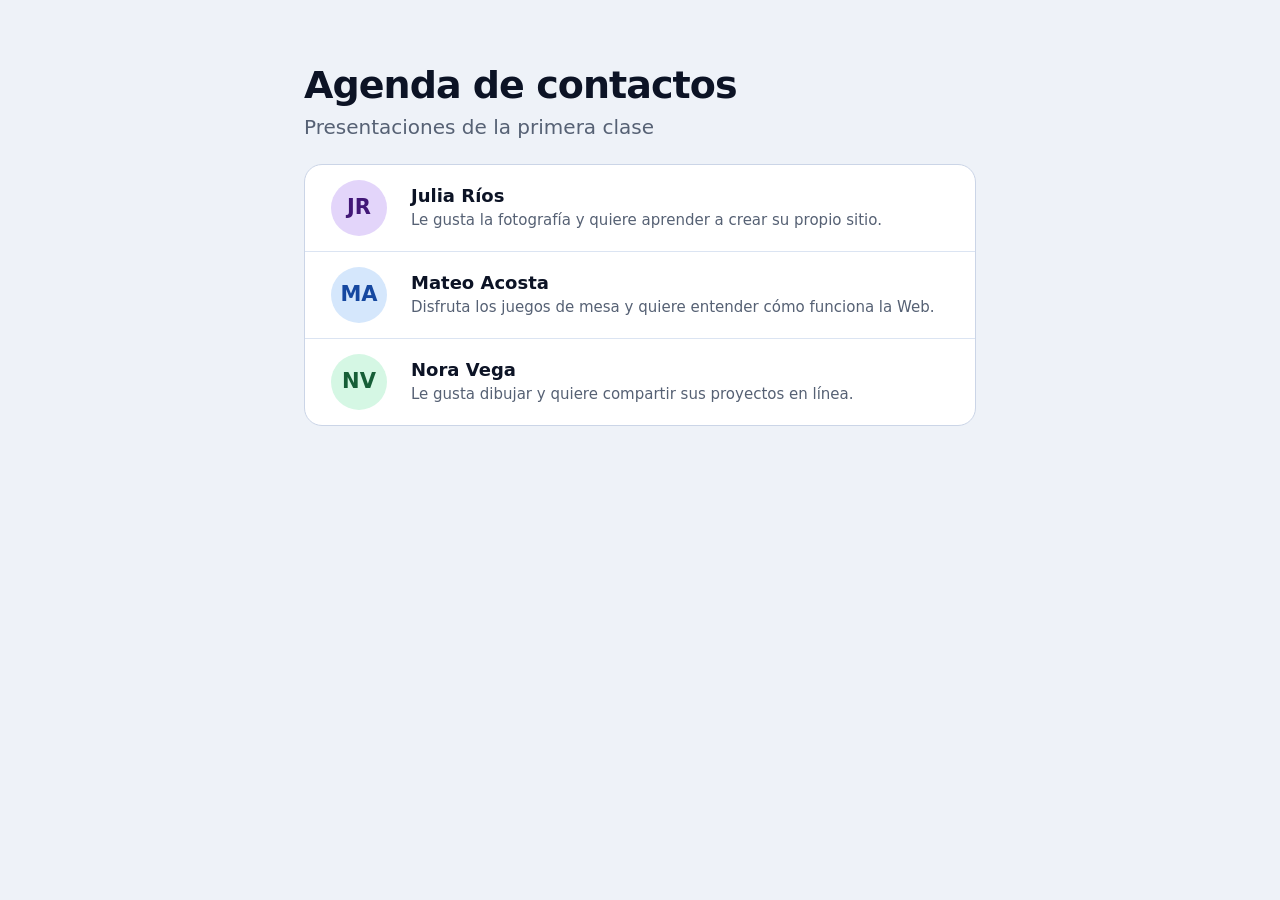
==== agenda-contactos/index.html @ ca7b8e85 "Prepara el ejercicio de la agenda de contactos" ====
<!DOCTYPE html>
<html lang="es">
<head>
    <meta charset="UTF-8">
    <meta name="viewport" content="width=device-width, initial-scale=1.0">
    <title>Agenda de contactos</title>
    <link rel="stylesheet" href="estilos.css">
</head>
<body>
    <main class="agenda">
        <header class="encabezado">
            <h1>Agenda de contactos</h1>
            <p>Presentaciones de la primera clase</p>
        </header>

        <ul class="lista-contactos" role="list">
            <li class="contacto">
                <span class="avatar" aria-hidden="true">JR</span>
                <div class="datos">
                    <h2>Julia Ríos</h2>
                    <p>Le gusta la fotografía y quiere aprender a crear su propio sitio.</p>
                </div>
            </li>
            <li class="contacto">
                <span class="avatar avatar-azul" aria-hidden="true">MA</span>
                <div class="datos">
                    <h2>Mateo Acosta</h2>
                    <p>Disfruta los juegos de mesa y quiere entender cómo funciona la Web.</p>
                </div>
            </li>
            <li class="contacto">
                <span class="avatar avatar-verde" aria-hidden="true">NV</span>
                <div class="datos">
                    <h2>Nora Vega</h2>
                    <p>Le gusta dibujar y quiere compartir sus proyectos en línea.</p>
                </div>
            </li>
        </ul>
    </main>
</body>
</html>
---- agenda-contactos/estilos.css ----
body {
    margin: 0;
    background-color: #eef2f8;
    color: #0c1325;
    font-family: Inter, system-ui, sans-serif;
    line-height: 1.5;
}

.agenda {
    max-width: 672px;
    margin: 0 auto;
    padding: 64px 20px;
}

.encabezado {
    margin-bottom: 22px;
}

.encabezado h1 {
    margin: 0 0 4px;
    font-size: 38px;
    line-height: 1.15;
    letter-spacing: -0.025em;
}

.encabezado p {
    margin: 0;
    color: #566174;
    font-size: 20px;
}

.lista-contactos {
    display: flex;
    flex-direction: column;
    margin: 0;
    padding: 0;
    list-style: none;
    background-color: #fff;
    border: 1px solid #cbd5e7;
    border-radius: 18px;
}

.contacto {
    display: flex;
    align-items: center;
    gap: 24px;
    padding: 15px 26px;
}

.contacto + .contacto {
    border-top: 1px solid #dbe4f2;
}

.avatar {
    display: flex;
    justify-content: center;
    align-items: center;
    flex-shrink: 0;
    width: 56px;
    height: 56px;
    border-radius: 50%;
    object-fit: cover;
    background-color: #e3d5fa;
    color: #421777;
    font-size: 21px;
    font-weight: 700;
}

.avatar-azul {
    background-color: #d5e7fc;
    color: #1648a0;
}

.avatar-verde {
    background-color: #d5f7e4;
    color: #165e37;
}

.datos {
    min-width: 0;
    overflow-wrap: anywhere;
}

.datos h2 {
    margin: 0;
    font-size: 18px;
    font-weight: 700;
    line-height: 1.3;
}

.datos p {
    margin: 2px 0 0;
    color: #566174;
    font-size: 15px;
    line-height: 1.4;
}

@media (max-width: 520px) {
    .agenda {
        padding: 36px 16px;
    }

    .encabezado h1 {
        font-size: 30px;
    }

    .encabezado p {
        font-size: 17px;
    }

    .contacto {
        gap: 14px;
        padding: 14px 16px;
    }

    .avatar {
        width: 48px;
        height: 48px;
        font-size: 18px;
    }

    .datos h2 {
        font-size: 16px;
    }
}
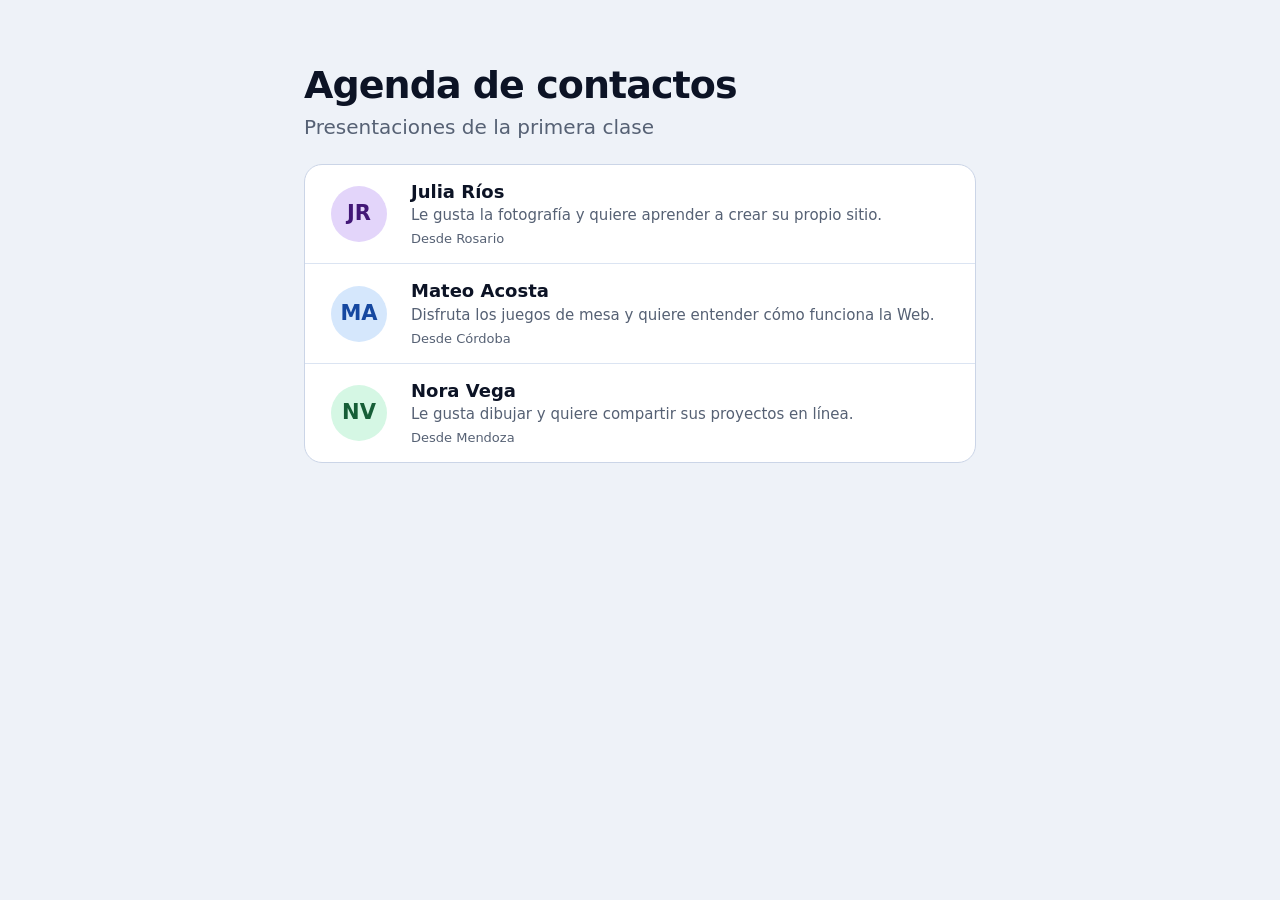
==== commit d7c94357: "Agrega la ciudad y el desafío individual a la agenda" ====
--- a/agenda-contactos/index.html
+++ b/agenda-contactos/index.html
@@ -19,6 +19,7 @@
                 <div class="datos">
                     <h2>Julia Ríos</h2>
                     <p>Le gusta la fotografía y quiere aprender a crear su propio sitio.</p>
+                    <p class="ciudad">Desde Rosario</p>
                 </div>
             </li>
             <li class="contacto">
@@ -26,6 +27,7 @@
                 <div class="datos">
                     <h2>Mateo Acosta</h2>
                     <p>Disfruta los juegos de mesa y quiere entender cómo funciona la Web.</p>
+                    <p class="ciudad">Desde Córdoba</p>
                 </div>
             </li>
             <li class="contacto">
@@ -33,6 +35,7 @@
                 <div class="datos">
                     <h2>Nora Vega</h2>
                     <p>Le gusta dibujar y quiere compartir sus proyectos en línea.</p>
+                    <p class="ciudad">Desde Mendoza</p>
                 </div>
             </li>
         </ul>
--- a/agenda-contactos/estilos.css
+++ b/agenda-contactos/estilos.css
@@ -95,6 +95,11 @@
     line-height: 1.4;
 }
 
+.datos .ciudad {
+    margin-top: 4px;
+    font-size: 13px;
+}
+
 @media (max-width: 520px) {
     .agenda {
         padding: 36px 16px;
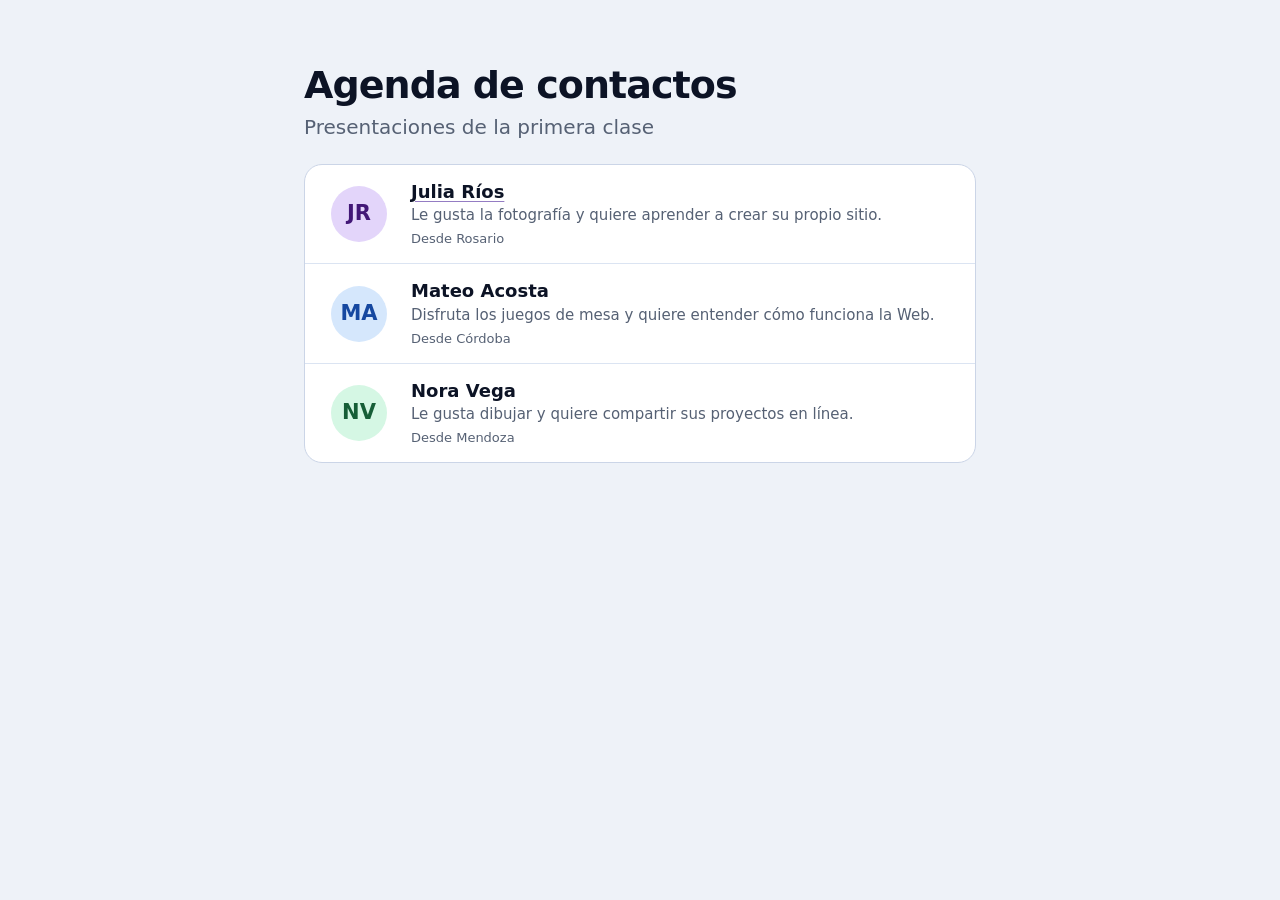
==== commit e3d928dc: "Agrega un perfil modelo a la agenda de contactos" ====
--- a/agenda-contactos/index.html
+++ b/agenda-contactos/index.html
@@ -17,7 +17,7 @@
             <li class="contacto">
                 <span class="avatar" aria-hidden="true">JR</span>
                 <div class="datos">
-                    <h2>Julia Ríos</h2>
+                    <h2><a class="enlace-perfil" href="perfil.html">Julia Ríos</a></h2>
                     <p>Le gusta la fotografía y quiere aprender a crear su propio sitio.</p>
                     <p class="ciudad">Desde Rosario</p>
                 </div>
--- a/agenda-contactos/estilos.css
+++ b/agenda-contactos/estilos.css
@@ -100,6 +100,18 @@
     font-size: 13px;
 }
 
+.enlace-perfil {
+    color: inherit;
+    text-decoration-color: #947cc3;
+    text-underline-offset: 3px;
+    transition: color 180ms ease;
+}
+
+.enlace-perfil:hover,
+.enlace-perfil:focus-visible {
+    color: #5c329f;
+}
+
 @media (max-width: 520px) {
     .agenda {
         padding: 36px 16px;
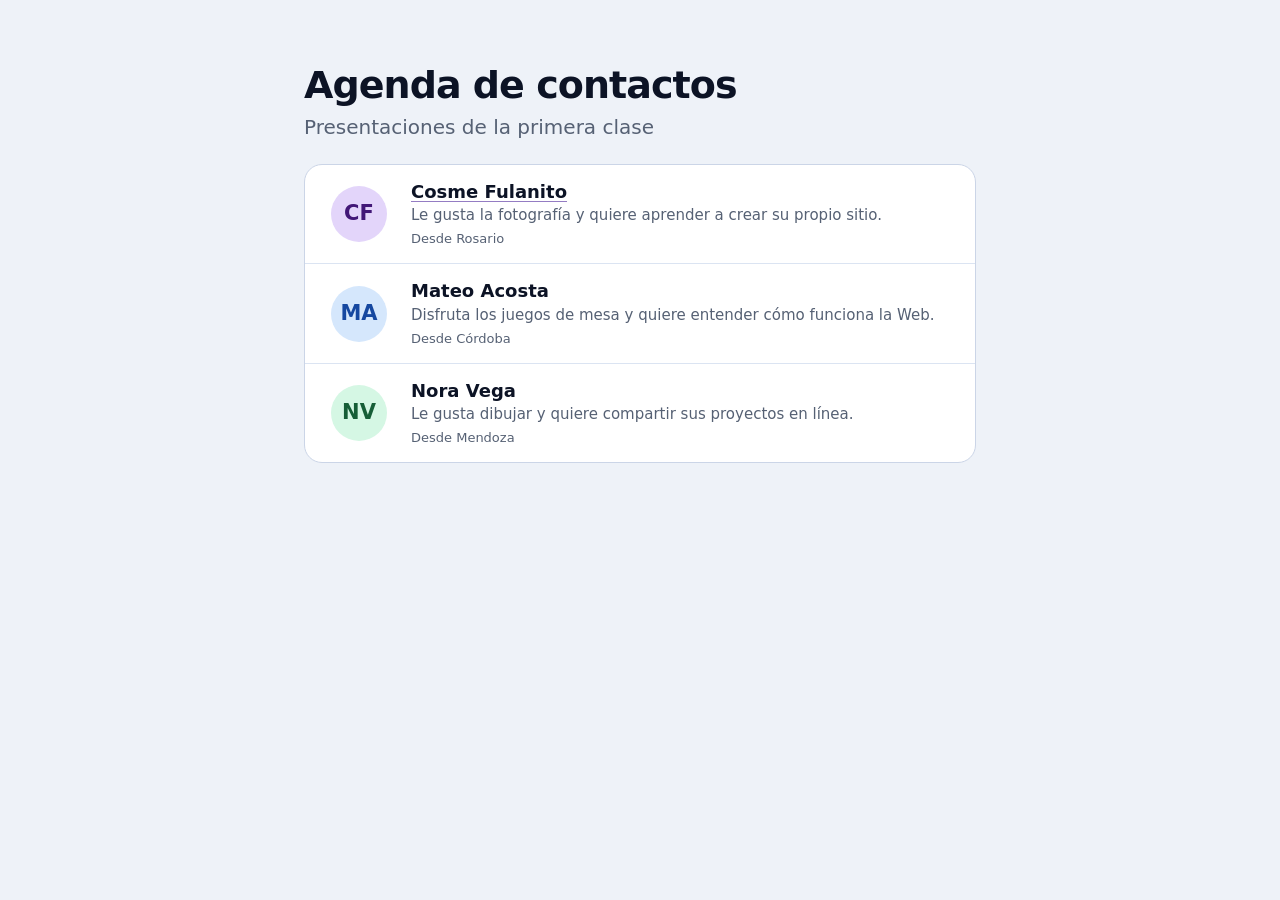
==== commit a68e2ff5: "Usa a Cosme Fulanito como ejemplo principal" ====
--- a/agenda-contactos/index.html
+++ b/agenda-contactos/index.html
@@ -15,9 +15,9 @@
 
         <ul class="lista-contactos" role="list">
             <li class="contacto">
-                <span class="avatar" aria-hidden="true">JR</span>
+                <span class="avatar" aria-hidden="true">CF</span>
                 <div class="datos">
-                    <h2><a class="enlace-perfil" href="perfil.html">Julia Ríos</a></h2>
+                    <h2><a class="enlace-perfil" href="perfil.html">Cosme Fulanito</a></h2>
                     <p>Le gusta la fotografía y quiere aprender a crear su propio sitio.</p>
                     <p class="ciudad">Desde Rosario</p>
                 </div>
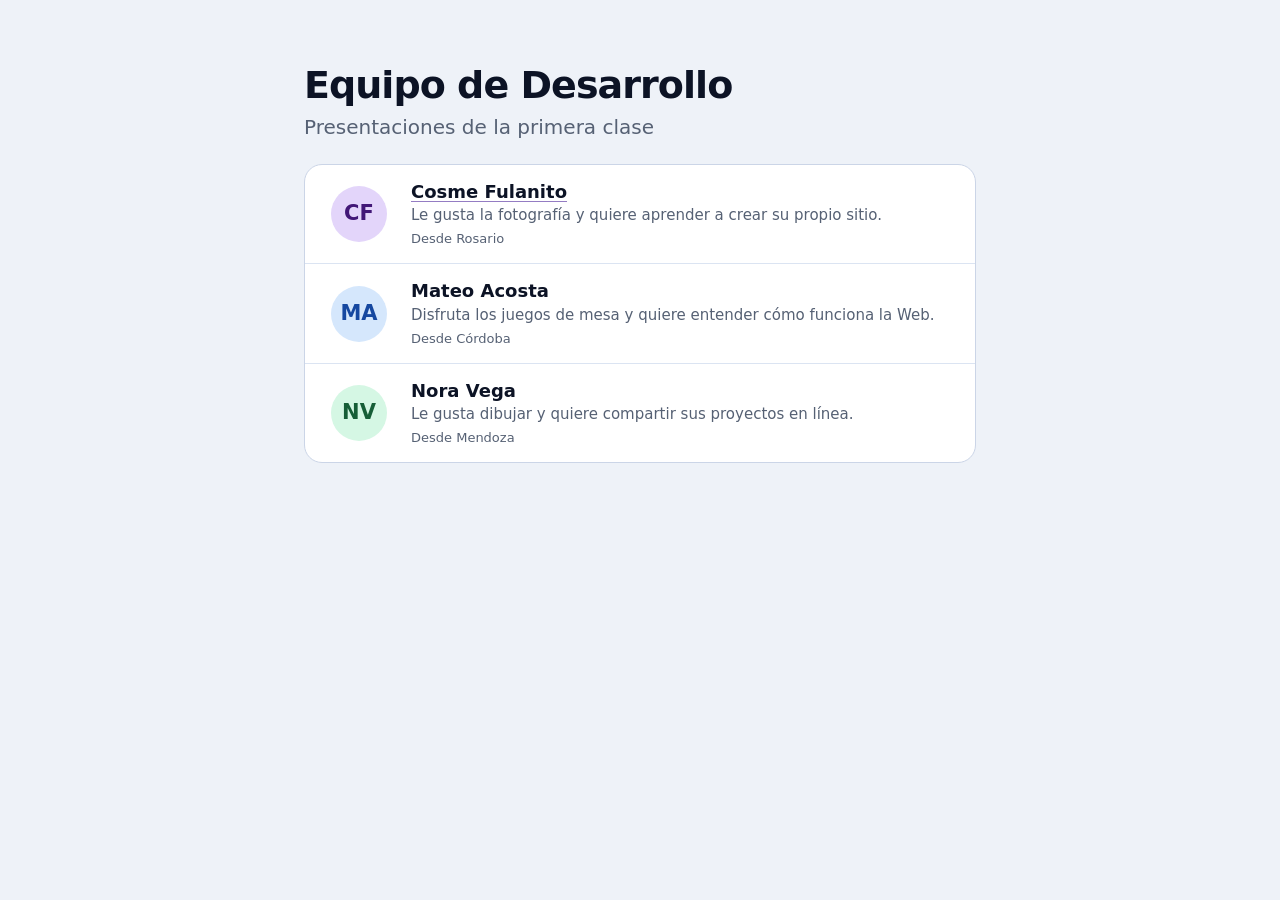
==== commit 14aba19f: "Presenta el ejercicio como Equipo de Desarrollo" ====
--- a/agenda-contactos/index.html
+++ b/agenda-contactos/index.html
@@ -3,13 +3,13 @@
 <head>
     <meta charset="UTF-8">
     <meta name="viewport" content="width=device-width, initial-scale=1.0">
-    <title>Agenda de contactos</title>
+    <title>Equipo de Desarrollo</title>
     <link rel="stylesheet" href="estilos.css">
 </head>
 <body>
     <main class="agenda">
         <header class="encabezado">
-            <h1>Agenda de contactos</h1>
+            <h1>Equipo de Desarrollo</h1>
             <p>Presentaciones de la primera clase</p>
         </header>
 
